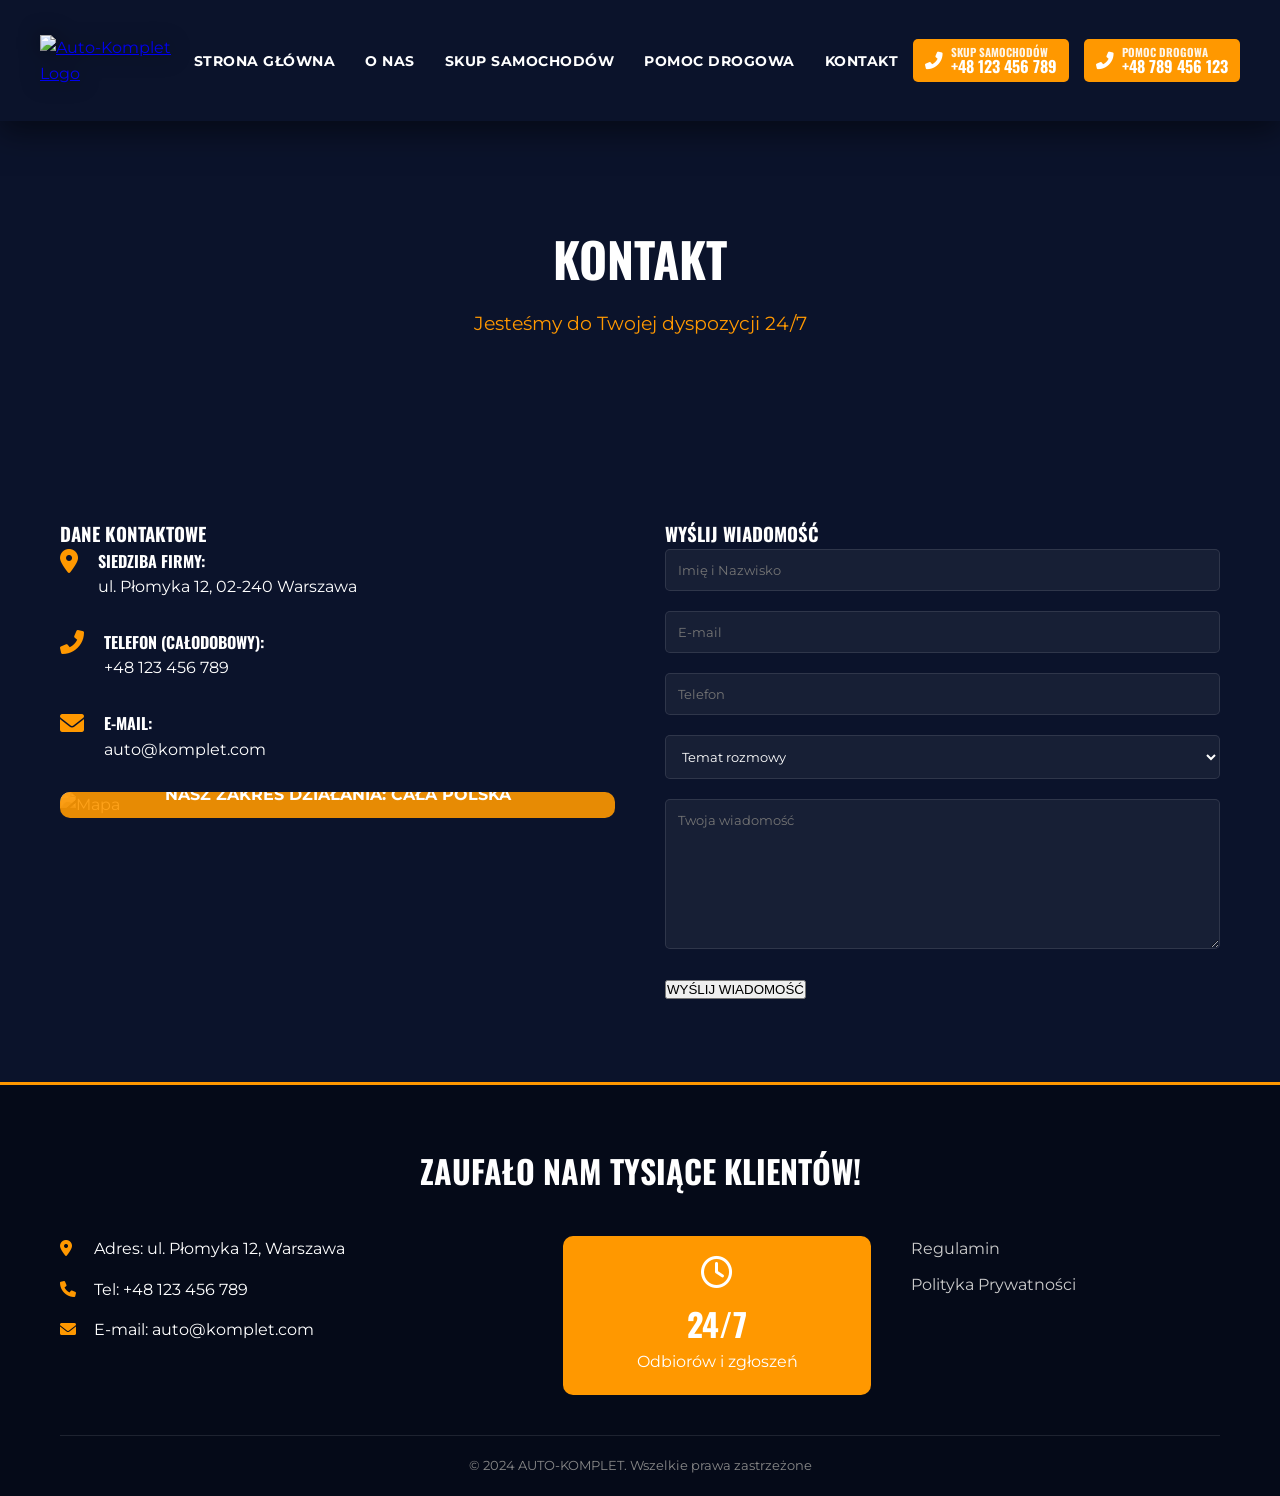
==== kontakt.html @ e899b181 "Add files via upload" ====
<!DOCTYPE html>
<html lang="pl">
<head>
    <meta charset="UTF-8">
    <meta name="viewport" content="width=device-width, initial-scale=1.0">
    <title>Kontakt - Auto-Komplet</title>
    <link rel="stylesheet" href="style.css">
    <link rel="preconnect" href="https://fonts.googleapis.com">
    <link rel="preconnect" href="https://fonts.gstatic.com" crossorigin>
    <link href="https://fonts.googleapis.com/css2?family=Montserrat:wght@400;700&family=Oswald:wght@500;700&display=swap" rel="stylesheet">
    <link rel="stylesheet" href="https://cdnjs.cloudflare.com/ajax/libs/font-awesome/6.0.0/css/all.min.css">
</head>
<body>
    <header>
        <div class="top-bar">
            <div class="container">
                <div class="logo">
                    <a href="index.html">
                        <img src="logo.png" alt="Auto-Komplet Logo">
                    </a>
                </div>
                <nav>
                    <ul>
                        <li><a href="index.html">STRONA GŁÓWNA</a></li>
                        <li><a href="o-nas.html">O NAS</a></li>
                        <li><a href="skup-samochodow.html">SKUP SAMOCHODÓW</a></li>
                        <li><a href="laweta-pomoc-drogowa.html">POMOC DROGOWA</a></li>
                        <li><a href="kontakt.html">KONTAKT</a></li>
                    </ul>
                </nav>
                <div class="header-cta">
                    <a href="tel:+48123456789" class="btn-call">
                        <i class="fas fa-phone-alt"></i>
                        <span>
                            <span class="btn-label">SKUP SAMOCHODÓW</span>
                            <span class="btn-number">+48 123 456 789</span>
                        </span>
                    </a>
                    <a href="tel:+48789456123" class="btn-call">
                        <i class="fas fa-phone-alt"></i>
                        <span>
                            <span class="btn-label">POMOC DROGOWA</span>
                            <span class="btn-number">+48 789 456 123</span>
                        </span>
                    </a>
                </div>
                <div class="menu-toggle">
                    <i class="fas fa-bars"></i>
                </div>
            </div>
        </div>
    </header>

    <section class="page-header" style="background: linear-gradient(rgba(11, 19, 43, 0.8), rgba(11, 19, 43, 0.8)), url('https://images.unsplash.com/photo-1534536281715-e28d76689b4d?auto=format&fit=crop&w=1920&q=80');">
        <div class="container">
            <h2>KONTAKT</h2>
            <p>Jesteśmy do Twojej dyspozycji 24/7</p>
        </div>
    </section>

    <section class="contact-page">
        <div class="container">
            <div class="contact-grid">
                <div class="contact-details">
                    <h3>DANE KONTAKTOWE</h3>
                    <div class="contact-item">
                        <i class="fas fa-map-marker-alt"></i>
                        <div>
                            <h4>Siedziba firmy:</h4>
                            <p>ul. Płomyka 12, 02-240 Warszawa</p>
                        </div>
                    </div>
                    <div class="contact-item">
                        <i class="fas fa-phone-alt"></i>
                        <div>
                            <h4>Telefon (całodobowy):</h4>
                            <p>+48 123 456 789</p>
                        </div>
                    </div>
                    <div class="contact-item">
                        <i class="fas fa-envelope"></i>
                        <div>
                            <h4>E-mail:</h4>
                            <p>auto@komplet.com</p>
                        </div>
                    </div>
                    <div class="map-placeholder">
                        <img src="https://images.unsplash.com/photo-1526778548025-fa2f459cd5c1?auto=format&fit=crop&w=600&q=80" alt="Mapa">
                        <div class="map-overlay">NASZ ZAKRES DZIAŁANIA: CAŁA POLSKA</div>
                    </div>
                </div>
                <div class="contact-form-section">
                    <h3>WYŚLIJ WIADOMOŚĆ</h3>
                    <form class="full-contact-form">
                        <div class="form-group">
                            <input type="text" placeholder="Imię i Nazwisko" required>
                        </div>
                        <div class="form-group">
                            <input type="email" placeholder="E-mail" required>
                        </div>
                        <div class="form-group">
                            <input type="tel" placeholder="Telefon">
                        </div>
                        <div class="form-group">
                            <select>
                                <option>Temat rozmowy</option>
                                <option>Skup Samochodu</option>
                                <option>Laweta / Pomoc Drogowa</option>
                                <option>Inne</option>
                            </select>
                        </div>
                        <div class="form-group">
                            <textarea placeholder="Twoja wiadomość" required></textarea>
                        </div>
                        <button type="submit" class="btn-submit">WYŚLIJ WIADOMOŚĆ</button>
                    </form>
                </div>
            </div>
        </div>
    </section>

    <footer>
        <div class="container">
            <h3>ZAUFAŁO NAM TYSIĄCE KLIENTÓW!</h3>
            <div class="footer-grid">
                <div class="footer-info">
                    <p><i class="fas fa-map-marker-alt"></i> Adres: ul. Płomyka 12, Warszawa</p>
                    <p><i class="fas fa-phone"></i> Tel: +48 123 456 789</p>
                    <p><i class="fas fa-envelope"></i> E-mail: auto@komplet.com</p>
                </div>
                <div class="footer-hours">
                    <div class="hours-box">
                        <i class="far fa-clock"></i>
                        <span>24/7</span>
                        <p>Odbiorów i zgłoszeń</p>
                    </div>
                </div>
                <div class="footer-links">
                    <ul>
                        <li><a href="#">Regulamin</a></li>
                        <li><a href="#">Polityka Prywatności</a></li>
                    </ul>
                </div>
            </div>
            <div class="footer-bottom">
                <p>&copy; 2024 AUTO-KOMPLET. Wszelkie prawa zastrzeżone</p>
            </div>
        </div>
    </footer>

    <script src="script.js"></script>
</body>
</html>
---- style.css ----
/* style.css */
:root {
    --primary-color: #ff9800; /* Vibrant Orange */
    --secondary-color: #0b132b; /* Deep Navy */
    --accent-color: #1c2541; /* Slightly Lighter Navy */
    --text-light: #ffffff;
    --text-dark: #333333;
    --bg-dark: #0b132b;
    --bg-light: #f4f4f4;
}

* {
    margin: 0;
    padding: 0;
    box-sizing: border-box;
}

body {
    font-family: 'Montserrat', sans-serif;
    line-height: 1.6;
    color: var(--text-light);
    background-color: var(--bg-dark);
    overflow-x: hidden;
}

h1, h2, h3, h4 {
    font-family: 'Oswald', sans-serif;
    text-transform: uppercase;
}

.container {
    max-width: 1200px;
    margin: 0 auto;
    padding: 0 20px;
}

/* Header & Navigation */
header {
    background-color: #0b132b;
    position: sticky;
    top: 0;
    z-index: 1000;
    box-shadow: 0 10px 30px rgba(0,0,0,0.5);
}

.top-bar .container {
    display: flex;
    justify-content: space-between;
    align-items: center;
    height: auto;
    max-width: 100%;
    padding: 20px 40px;
}

.logo {
    flex: 1;
    display: flex;
    justify-content: flex-start;
}

.logo img {
    max-height: 60px;
    width: auto;
    display: block;
    transition: transform 0.3s ease;
    filter: drop-shadow(0 0 10px rgba(0,0,0,0.5));
}

.logo img:hover {
    transform: scale(1.05);
    filter: drop-shadow(0 0 12px rgba(255,152,0,0.3));
}

nav {
    display: flex;
    align-items: center;
    justify-content: center;
    flex: 0 0 auto;
}

nav ul {
    display: flex;
    list-style: none;
    gap: 10 px;
}

nav a {
    text-decoration: none;
    color: var(--text-light);
    font-weight: 700;
    font-size: 0.9rem;
    padding: 10px 15px;
    transition: all 0.3s ease;
    text-transform: uppercase;
    letter-spacing: 0.5px;
    white-space: nowrap;
}

nav a:hover, nav a.active {
    color: var(--primary-color);
}

.header-cta {
    display: flex;
    flex-direction: row;
    justify-content: flex-end;
    align-items: center;
    gap: 15px;
    flex: 1;
}

.header-cta .btn-call {
    display: flex;
    align-items: center;
    gap: 8px;
    text-decoration: none;
    color: #fff;
    background: #ff9800;
    padding: 8px 12px;
    transition: background 0.3s;
    font-family: 'Oswald', sans-serif;
    font-weight: 700;
    border-radius: 5px;
    line-height: 1;
    white-space: nowrap;
}

.header-cta .btn-call i {
    font-size: 1.1rem;
}

.btn-label {
    display: block;
    font-size: 0.7rem;
    text-transform: uppercase;
    opacity: 0.9;
}

.btn-number {
    display: block;
    font-size: 1rem;
}

.header-cta .btn-call:hover {
    background: #e68a00;
}

.menu-toggle {
    display: none;
    font-size: 1.5rem;
    cursor: pointer;
}

/* Hero Section */
.hero {
    background: linear-gradient(rgba(11, 19, 43, 0.8), rgba(11, 19, 43, 0.8)), url('tło.webp');
    background-size: cover;
    background-position: center;
    padding: 80px 0;
    min-height: 800px;
    display: flex;
    align-items: center;
    justify-content: center;
}

.hero-content {
    display: flex;
    flex-direction: column;
    align-items: center;
    width: 100%;
}

.hero-text {
    width: 100%;
    display: flex;
    flex-direction: column;
    align-items: center;
}

.hero-text h2 {
    font-size: clamp(1.2rem, 5.5vw, 4.5rem);
    color: var(--text-light);
    line-height: 1.1;
    width: 100%;
    text-shadow: 3px 3px 10px rgba(0,0,0,0.9);
    text-align: center;
    margin-bottom: 40px;
    white-space: nowrap;
    letter-spacing: 1px;
}

.hero-cta-buttons {
    display: flex;
    gap: 20px;
    margin-bottom: 40px;
}

.btn-hero-call {
    display: flex;
    align-items: center;
    background: var(--primary-color);
    color: white;
    padding: 15px 25px;
    text-decoration: none;
    font-weight: 700;
    font-family: 'Oswald', sans-serif;
    border-radius: 5px;
    transition: background 0.3s;
    line-height: 1.1;
    text-align: left;
}

.btn-hero-call i {
    font-size: 2rem;
    margin-right: 15px;
}

.btn-hero-call .btn-label {
    font-size: 1rem;
}

.btn-hero-call .btn-number {
    font-size: 1.8rem;
}

.btn-hero-call:hover {
    background: #e68a00;
}

.hero-features {
    list-style: none;
    display: flex;
    gap: 30px;
    margin-top: 50px;
}

.hero-features li {
    font-weight: 700;
    font-size: 0.9rem;
}

.hero-features i {
    color: var(--primary-color);
    margin-right: 5px;
}

/* Service Boxes */
.service-boxes {
    margin-top: -50px;
    position: relative;
    z-index: 10;
}

.service-boxes .container {
    display: grid;
    grid-template-columns: 1fr 1fr;
    gap: 30px;
}

.box {
    display: flex;
    align-items: center;
    padding: 40px;
    border-radius: 10px;
    gap: 25px;
    box-shadow: 0 10px 30px rgba(0,0,0,0.3);
}

.blue-box {
    background-color: var(--accent-color);
}

.orange-box {
    background-color: var(--primary-color);
    color: white;
}

.box-icon i {
    font-size: 3.5rem;
}

.box-content h3 {
    font-size: 1.5rem;
    margin-bottom: 10px;
}

.btn-outline {
    display: inline-block;
    margin-top: 15px;
    padding: 8px 20px;
    border: 2px solid var(--primary-color);
    color: var(--primary-color);
    text-decoration: none;
    font-weight: 700;
    border-radius: 5px;
    transition: all 0.3s;
}

.btn-outline:hover {
    background: var(--primary-color);
    color: white;
}

.box-call {
    margin-top: 15px;
    display: flex;
    flex-direction: column;
}

.box-call span {
    font-size: 0.8rem;
    text-transform: uppercase;
}

.box-call strong {
    font-size: 1.8rem;
    font-family: 'Oswald', sans-serif;
}

/* Benefits Section */
.benefits {
    padding: 80px 0;
    background-color: #050a18;
}

.section-title {
    text-align: center;
    font-size: 2.5rem;
    margin-bottom: 50px;
    position: relative;
}

.section-title::after {
    content: '';
    display: block;
    width: 60px;
    height: 4px;
    background: var(--primary-color);
    margin: 15px auto;
}

.benefits-grid {
    display: grid;
    grid-template-columns: repeat(4, 1fr);
    gap: 20px;
}

.benefit-item {
    text-align: center;
    padding: 30px;
    background: var(--accent-color);
    border-radius: 10px;
    transition: transform 0.3s;
}

.benefit-item:hover {
    transform: translateY(-10px);
    border-bottom: 3px solid var(--primary-color);
}

.benefit-item i {
    font-size: 3rem;
    color: var(--primary-color);
    margin-bottom: 20px;
}

.benefit-item h4 {
    font-size: 1.1rem;
}

/* Recent Buys */
.recent-buys {
    padding: 80px 0;
}

.buys-grid {
    display: grid;
    grid-template-columns: repeat(4, 1fr);
    gap: 20px;
}

.buy-card {
    background: var(--accent-color);
    border-radius: 10px;
    overflow: hidden;
    text-align: center;
}

.car-img {
    height: 180px;
    background-size: cover;
    background-position: center;
}

.buy-card p {
    padding: 15px;
    font-weight: 700;
    text-transform: uppercase;
}

/* Footer */
footer {
    background: #050a18;
    padding: 60px 0 20px;
    border-top: 3px solid var(--primary-color);
}

footer h3 {
    text-align: center;
    font-size: 2rem;
    margin-bottom: 40px;
}

.footer-grid {
    display: grid;
    grid-template-columns: 1.5fr 1fr 1fr;
    gap: 40px;
    margin-bottom: 40px;
}

.footer-info p {
    margin-bottom: 15px;
}

.footer-info i {
    color: var(--primary-color);
    margin-right: 10px;
    width: 20px;
}

.hours-box {
    background: var(--primary-color);
    padding: 20px;
    border-radius: 10px;
    text-align: center;
}

.hours-box i {
    font-size: 2rem;
    margin-bottom: 10px;
}

.hours-box span {
    display: block;
    font-size: 2rem;
    font-weight: 700;
    font-family: 'Oswald', sans-serif;
}

.footer-links ul {
    list-style: none;
}

.footer-links li {
    margin-bottom: 10px;
}

.footer-links a {
    color: #ccc;
    text-decoration: none;
}

.footer-links a:hover {
    color: var(--primary-color);
}

.footer-bottom {
    text-align: center;
    padding-top: 20px;
    border-top: 1px solid rgba(255,255,255,0.1);
    font-size: 0.8rem;
    color: #888;
}

/* How It Works */
.how-it-works {
    padding: 80px 0;
    background: var(--bg-dark);
}

.steps-grid {
    display: grid;
    grid-template-columns: repeat(3, 1fr);
    gap: 30px;
    margin-top: 40px;
}

.step {
    text-align: center;
    padding: 40px;
    background: var(--accent-color);
    border-radius: 10px;
    position: relative;
}

.step-num {
    width: 50px;
    height: 50px;
    background: var(--primary-color);
    color: white;
    border-radius: 50%;
    display: flex;
    align-items: center;
    justify-content: center;
    font-size: 1.5rem;
    font-weight: 700;
    margin: 0 auto 20px;
}

/* Brands */
.brands {
    padding: 60px 0;
    background: #050a18;
}

.brands-flex {
    display: flex;
    flex-wrap: wrap;
    justify-content: center;
    gap: 30px;
}

.brands-flex span {
    font-size: 1.5rem;
    font-weight: 700;
    color: rgba(255, 255, 255, 0.2);
    text-transform: uppercase;
}

/* Testimonials */
.testimonials {
    padding: 80px 0;
    background: var(--bg-dark);
}

.testimonials-grid {
    display: grid;
    grid-template-columns: repeat(3, 1fr);
    gap: 30px;
}

.testimonial {
    background: var(--accent-color);
    padding: 30px;
    border-radius: 10px;
    border-left: 4px solid var(--primary-color);
}

.stars {
    color: var(--primary-color);
    margin-bottom: 15px;
}

/* FAQ */
.faq {
    padding: 80px 0;
    background: #050a18;
}

.faq-list {
    max-width: 800px;
    margin: 0 auto;
}

.faq-item {
    margin-bottom: 25px;
    padding-bottom: 25px;
    border-bottom: 1px solid rgba(255, 255, 255, 0.1);
}

.faq-item h4 {
    color: var(--primary-color);
    margin-bottom: 10px;
}

/* Sub-pages Styling */
.page-header {
    padding: 100px 0;
    text-align: center;
    color: white;
}

.page-header h2 {
    font-size: 3rem;
    margin-bottom: 10px;
}

.page-header p {
    font-size: 1.2rem;
    color: var(--primary-color);
}

.about-content, .service-details, .tow-details, .contact-page {
    padding: 80px 0;
}

.about-grid, .service-grid, .tow-grid, .contact-grid {
    display: grid;
    grid-template-columns: 1fr 1fr;
    gap: 50px;
}

.about-stats {
    display: grid;
    grid-template-columns: 1fr;
    gap: 20px;
}

.stat-item {
    background: var(--accent-color);
    padding: 30px;
    border-radius: 10px;
    text-align: center;
    border-bottom: 3px solid var(--primary-color);
}

.stat-item strong {
    display: block;
    font-size: 2.5rem;
    color: var(--primary-color);
    font-family: 'Oswald', sans-serif;
}

.check-list {
    list-style: none;
    margin: 20px 0;
}

.check-list li {
    margin-bottom: 10px;
}

.check-list i {
    color: var(--primary-color);
    margin-right: 10px;
}

.tow-services-grid {
    display: grid;
    grid-template-columns: 1fr 1fr;
    gap: 20px;
    margin-top: 30px;
}

.tow-service-item {
    background: var(--accent-color);
    padding: 20px;
    border-radius: 10px;
}

.tow-service-item i {
    font-size: 2rem;
    color: var(--primary-color);
    margin-bottom: 10px;
}

.urgent-box {
    background: var(--primary-color);
    padding: 40px;
    border-radius: 10px;
    text-align: center;
    color: white;
}

.btn-urgent {
    display: inline-block;
    margin-top: 20px;
    background: white;
    color: var(--primary-color);
    padding: 15px 30px;
    text-decoration: none;
    font-weight: 700;
    border-radius: 5px;
    font-size: 1.2rem;
}

.contact-item {
    display: flex;
    gap: 20px;
    margin-bottom: 30px;
}

.contact-item i {
    font-size: 1.5rem;
    color: var(--primary-color);
}

.map-placeholder {
    position: relative;
    border-radius: 10px;
    overflow: hidden;
    margin-top: 30px;
}

.map-placeholder img {
    width: 100%;
    height: 300px;
    object-fit: cover;
    filter: grayscale(1);
}

.map-overlay {
    position: absolute;
    bottom: 0;
    left: 0;
    width: 100%;
    background: rgba(255, 152, 0, 0.9);
    color: white;
    padding: 10px;
    text-align: center;
    font-weight: 700;
}

.form-group {
    margin-bottom: 20px;
}

.form-group input, .form-group select, .form-group textarea {
    width: 100%;
    padding: 12px;
    border-radius: 5px;
    border: 1px solid rgba(255,255,255,0.1);
    background: rgba(255,255,255,0.05);
    color: white;
    font-family: inherit;
}

.form-group textarea {
    height: 150px;
}

/* Responsive */
@media (max-width: 1200px) {
    nav ul {
        gap: 5px;
    }
    nav a {
        padding: 10px 12px;
        font-size: 0.8rem;
    }
}

@media (max-width: 1024px) {
    .hero-text h2 {
        font-size: 2.5rem;
    }
    .benefits-grid, .buys-grid {
        grid-template-columns: repeat(2, 1fr);
    }
}

@media (max-width: 768px) {
    .top-bar .container {
        height: auto;
        min-height: 80px;
        flex-wrap: wrap;
        justify-content: space-between;
    }

    .logo img {
        max-height: 60px;
    }

    nav {
        display: none;
        position: absolute;
        top: 100%;
        left: 0;
        width: 100%;
        background: var(--bg-dark);
        padding: 20px;
        text-align: center;
        border-bottom: 2px solid var(--primary-color);
        z-index: 1001;
    }

    nav.active {
        display: block;
    }

    nav ul {
        flex-direction: column;
        gap: 15px;
    }

    .header-cta {
        display: flex;
        flex-direction: row;
        width: auto;
        order: 2;
        margin-left: 0;
        gap: 8px;
        flex: 0 0 auto;
    }

    .header-cta .btn-call {
        padding: 5px 10px;
    }

    .header-cta .btn-number {
        font-size: 0.8rem;
    }

    .header-cta .btn-label {
        font-size: 0.6rem;
    }

    .menu-toggle {
        display: block;
    }

    .hero-text h2 {
        font-size: clamp(0.8rem, 5.5vw, 1.8rem);
        white-space: nowrap;
        margin-bottom: 30px;
    }

    .hero-cta-buttons {
        flex-direction: row;
        width: 100%;
        justify-content: center;
        gap: 10px;
    }

    .btn-hero-call {
        padding: 10px 15px;
        flex: 1;
        max-width: 180px;
    }

    .btn-hero-call i {
        font-size: 1.2rem;
        margin-right: 8px;
    }

    .btn-hero-call .btn-label {
        font-size: 0.7rem;
    }

    .btn-hero-call .btn-number {
        font-size: 1rem;
    }

    .btn-hero-call {
        justify-content: center;
    }

    .service-boxes .container {
        grid-template-columns: 1fr;
    }
    .hero-features {
        flex-direction: column;
        gap: 10px;
    }
    .footer-grid {
        grid-template-columns: 1fr;
    }
    .hero {
        padding: 40px 0;
    }
    .form-row {
        flex-direction: column;
    }
    .steps-grid, .testimonials-grid {
        grid-template-columns: 1fr;
    }
    .about-grid, .service-grid, .tow-grid, .contact-grid {
        grid-template-columns: 1fr;
        gap: 30px;
    }
    .tow-services-grid {
        grid-template-columns: 1fr;
    }
}
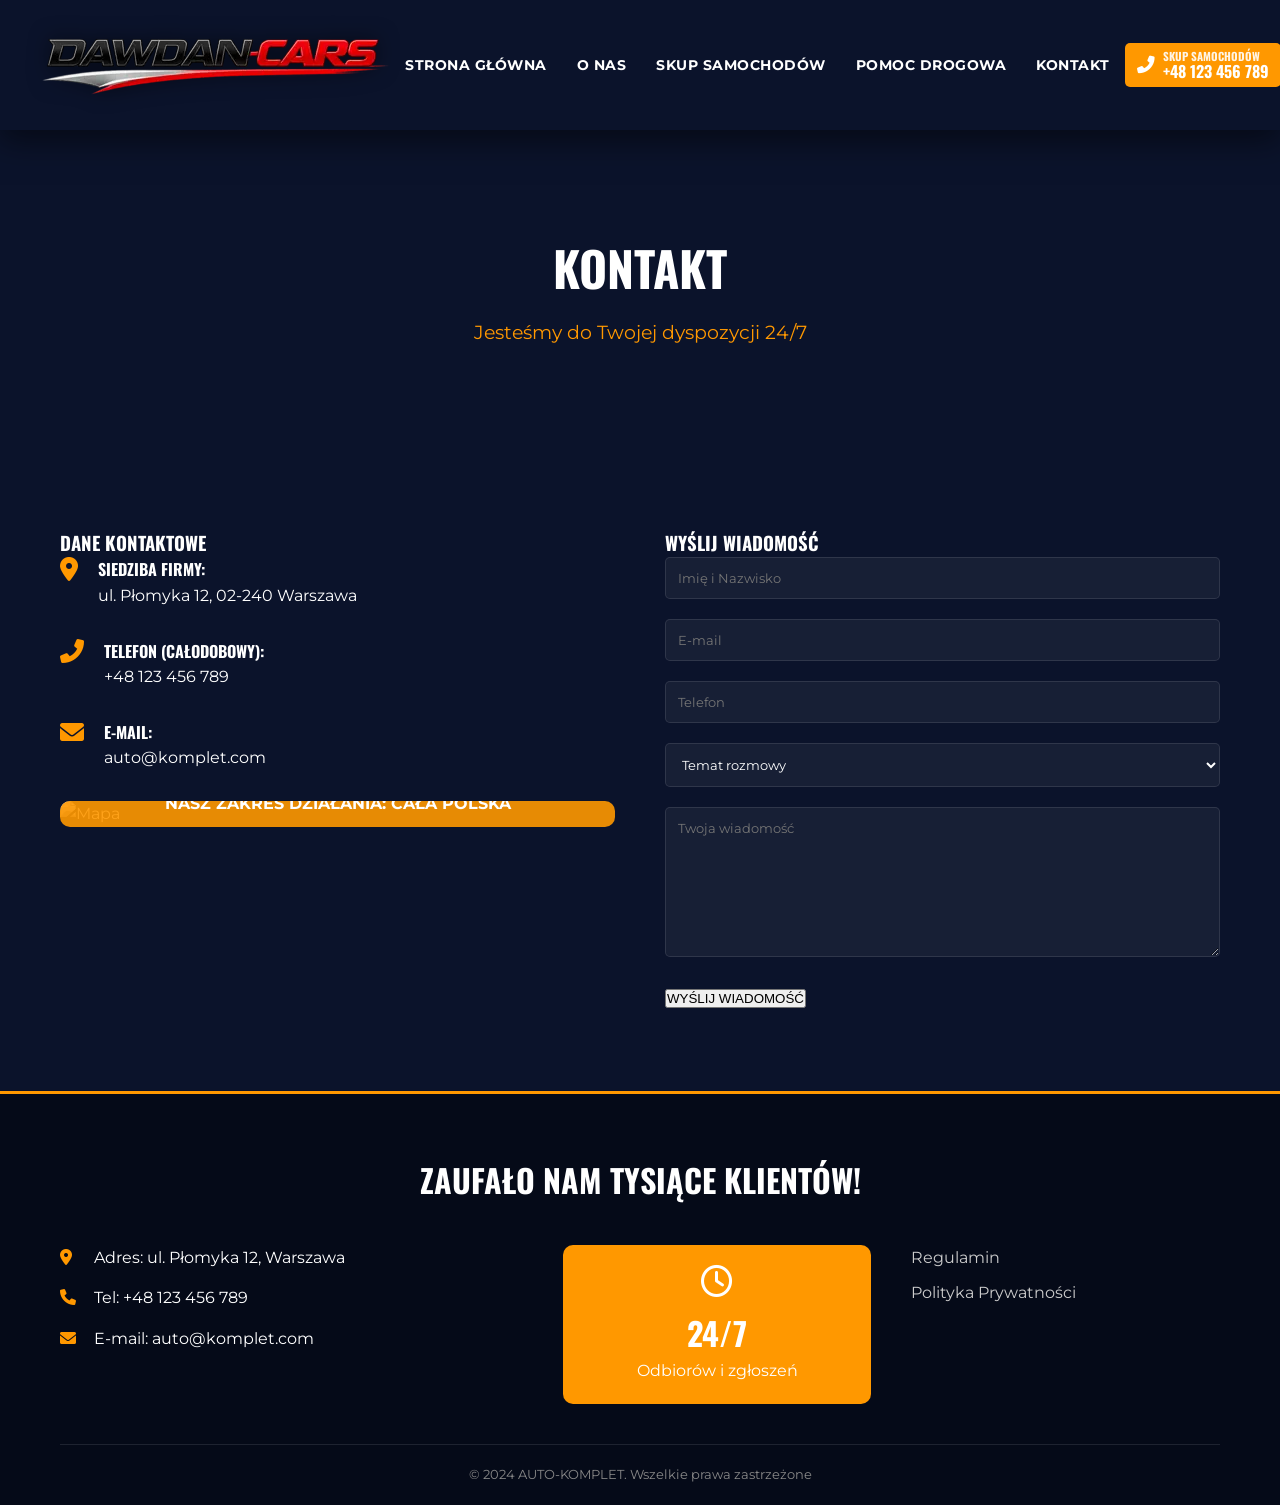
==== commit f610dece: "Fix performance issues related to render-blocking resources, LCP, and CLS. - Renamed 'tło.webp' to '" ====
--- a/kontakt.html
+++ b/kontakt.html
@@ -7,8 +7,8 @@
     <link rel="stylesheet" href="style.css">
     <link rel="preconnect" href="https://fonts.googleapis.com">
     <link rel="preconnect" href="https://fonts.gstatic.com" crossorigin>
-    <link href="https://fonts.googleapis.com/css2?family=Montserrat:wght@400;700&family=Oswald:wght@500;700&display=swap" rel="stylesheet">
-    <link rel="stylesheet" href="https://cdnjs.cloudflare.com/ajax/libs/font-awesome/6.0.0/css/all.min.css">
+    <link href="https://fonts.googleapis.com/css2?family=Montserrat:wght@400;700&family=Oswald:wght@500;700&display=swap" rel="stylesheet" media="print" onload="this.media='all'"><noscript><link href="https://fonts.googleapis.com/css2?family=Montserrat:wght@400;700&family=Oswald:wght@500;700&display=swap" rel="stylesheet"></noscript>
+    <link rel="stylesheet" href="https://cdnjs.cloudflare.com/ajax/libs/font-awesome/6.0.0/css/all.min.css" media="print" onload="this.media='all'"><noscript><link rel="stylesheet" href="https://cdnjs.cloudflare.com/ajax/libs/font-awesome/6.0.0/css/all.min.css"></noscript>
 </head>
 <body>
     <header>
@@ -16,7 +16,7 @@
             <div class="container">
                 <div class="logo">
                     <a href="index.html">
-                        <img src="logo.png" alt="Auto-Komplet Logo">
+                        <img src="logo.webp" alt="Logo" width="349" height="60">
                     </a>
                 </div>
                 <nav>
--- a/style.css
+++ b/style.css
@@ -153,7 +153,7 @@
 
 /* Hero Section */
 .hero {
-    background: linear-gradient(rgba(11, 19, 43, 0.8), rgba(11, 19, 43, 0.8)), url('tło.webp');
+    background: linear-gradient(rgba(11, 19, 43, 0.8), rgba(11, 19, 43, 0.8)), url('tlo.webp');
     background-size: cover;
     background-position: center;
     padding: 80px 0;
@@ -185,8 +185,10 @@
     text-shadow: 3px 3px 10px rgba(0,0,0,0.9);
     text-align: center;
     margin-bottom: 40px;
-    white-space: nowrap;
+    white-space: normal; /* Changed from nowrap to avoid potential layout issues */
+    word-wrap: break-word;
     letter-spacing: 1px;
+    min-height: 1.1em; /* Helps reserve space */
 }
 
 .hero-cta-buttons {
@@ -811,7 +813,7 @@
 
     .hero-text h2 {
         font-size: clamp(0.8rem, 5.5vw, 1.8rem);
-        white-space: nowrap;
+        white-space: normal;
         margin-bottom: 30px;
     }
 
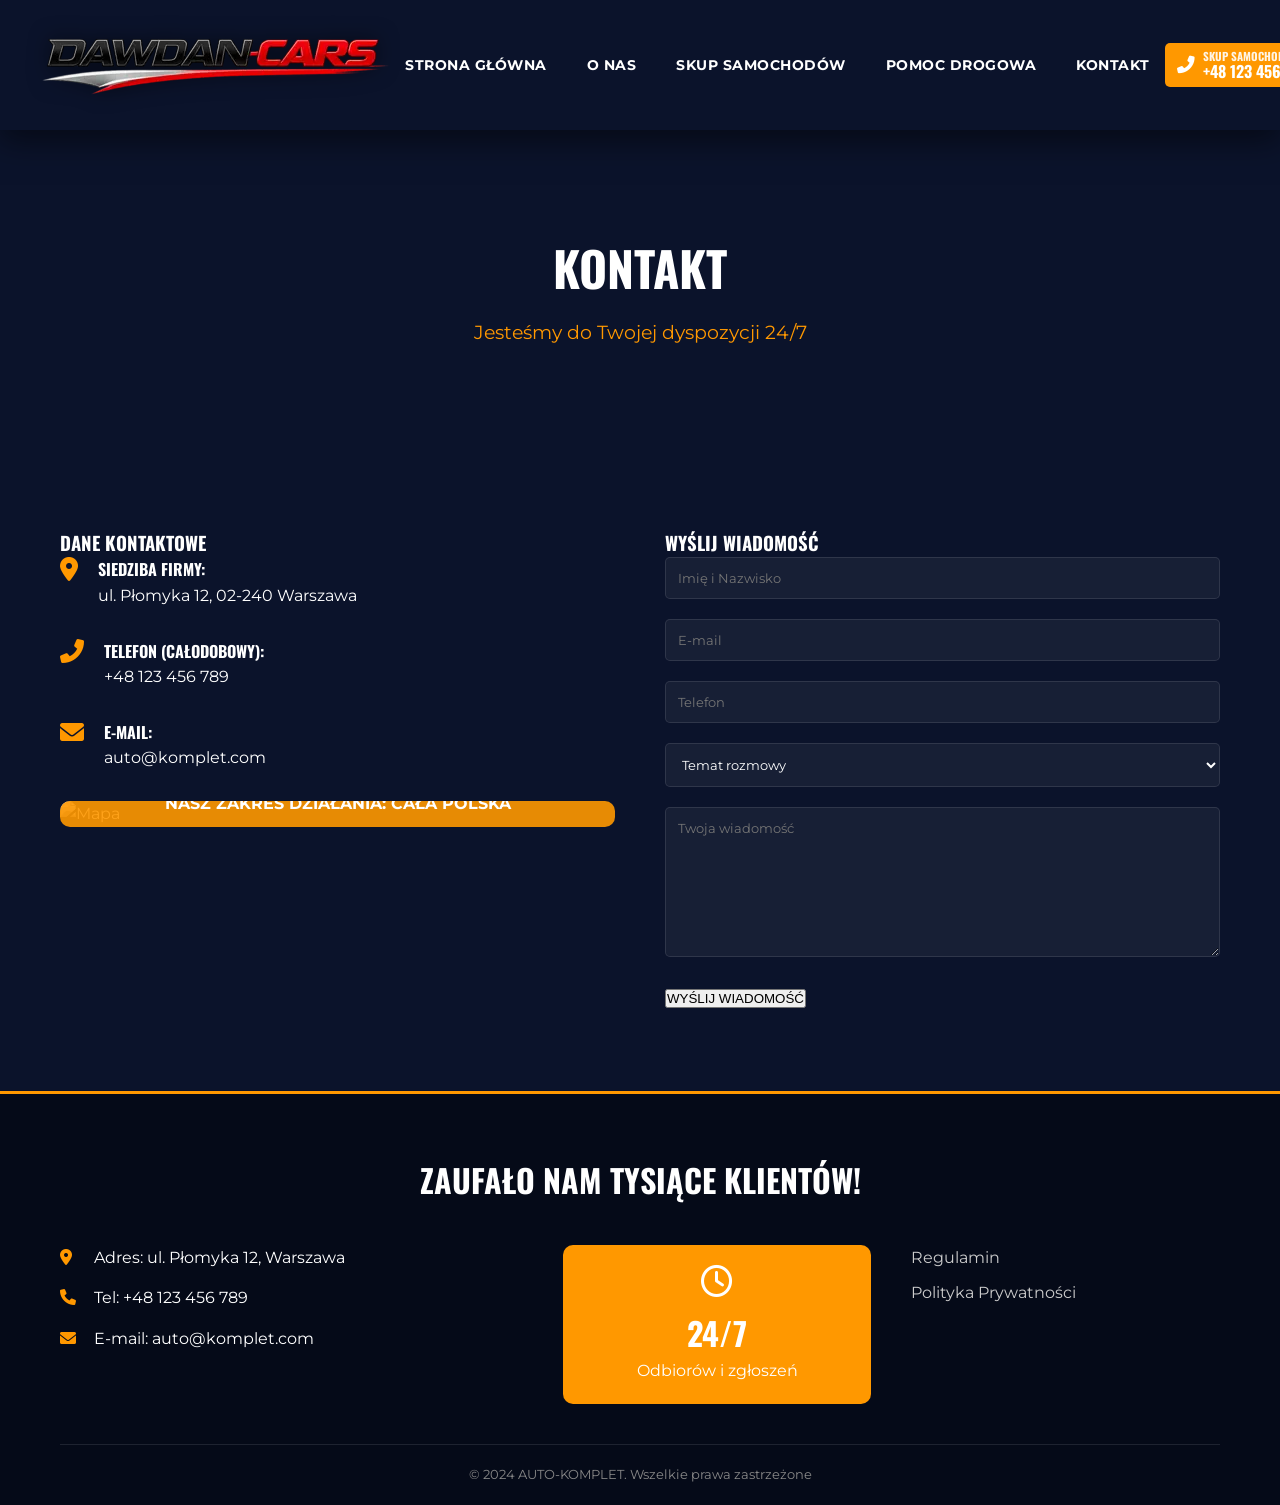
==== commit 2412ffb4: "Optimize website performance based on Lighthouse report - Resolved render-blocking resources by inli" ====
--- a/kontakt.html
+++ b/kontakt.html
@@ -4,11 +4,42 @@
     <meta charset="UTF-8">
     <meta name="viewport" content="width=device-width, initial-scale=1.0">
     <title>Kontakt - Auto-Komplet</title>
-    <link rel="stylesheet" href="style.css">
+    <style>
+        :root { --primary-color: #ff9800; --secondary-color: #0b132b; --accent-color: #1c2541; --text-light: #ffffff; --text-dark: #333333; --bg-dark: #0b132b; --bg-light: #f4f4f4; }
+* { margin: 0; padding: 0; box-sizing: border-box; }
+body { font-family: 'Montserrat', sans-serif; line-height: 1.6; color: var(--text-light); background-color: var(--bg-dark); overflow-x: hidden; }
+h1, h2, h3, h4 { font-family: 'Oswald', sans-serif; text-transform: uppercase; }
+.container { max-width: 1200px; margin: 0 auto; padding: 0 20px; }
+header { background-color: #0b132b; position: sticky; top: 0; z-index: 1000; box-shadow: 0 10px 30px rgba(0,0,0,0.5); }
+.top-bar .container { display: flex; justify-content: space-between; align-items: center; height: auto; max-width: 100%; padding: 20px 40px; }
+.logo { flex: 1; display: flex; justify-content: flex-start; }
+.logo img { max-height: 60px; width: auto; display: block; transition: transform 0.3s ease; filter: drop-shadow(0 0 10px rgba(0,0,0,0.5)); }
+nav { display: flex; align-items: center; justify-content: center; flex: 0 0 auto; }
+nav ul { display: flex; list-style: none; gap: 10px; }
+nav a { text-decoration: none; color: var(--text-light); font-weight: 700; font-size: 0.9rem; padding: 10px 15px; transition: all 0.3s ease; text-transform: uppercase; letter-spacing: 0.5px; white-space: nowrap; }
+.header-cta { display: flex; flex-direction: row; justify-content: flex-end; align-items: center; gap: 15px; flex: 1; }
+.header-cta .btn-call { display: flex; align-items: center; gap: 8px; text-decoration: none; color: #fff; background: #ff9800; padding: 8px 12px; transition: background 0.3s; font-family: 'Oswald', sans-serif; font-weight: 700; border-radius: 5px; line-height: 1; white-space: nowrap; }
+.hero { background: linear-gradient(rgba(11, 19, 43, 0.8), rgba(11, 19, 43, 0.8)), url('tlo.webp'); background-size: cover; background-position: center; padding: 80px 0; min-height: 800px; display: flex; align-items: center; justify-content: center; }
+.hero-text h2 { font-size: clamp(1.2rem, 5.5vw, 4.5rem); color: var(--text-light); line-height: 1.1; width: 100%; text-shadow: 3px 3px 10px rgba(0,0,0,0.9); text-align: center; margin-bottom: 40px; white-space: normal; word-wrap: break-word; letter-spacing: 1px; min-height: 1.1em; }
+.page-header { padding: 100px 0; text-align: center; color: white; background-size: cover; background-position: center; }
+.page-header h2 { font-size: 3rem; margin-bottom: 10px; }
+.page-header p { font-size: 1.2rem; color: var(--primary-color); }
+@media (max-width: 768px) {
+    .top-bar .container { height: auto; min-height: 80px; flex-wrap: wrap; justify-content: space-between; }
+    nav { display: none; }
+    .header-cta { display: flex; flex-direction: row; width: auto; order: 2; margin-left: 0; gap: 8px; flex: 0 0 auto; }
+    .hero { padding: 40px 0; min-height: auto; }
+    .hero-text h2 { font-size: clamp(0.8rem, 5.5vw, 1.8rem); }
+    .page-header { padding: 60px 0; }
+    .page-header h2 { font-size: 2rem; }
+}
+    </style>
+    <link rel="stylesheet" href="style.css" media="print" onload="this.media='all'">
+    <noscript><link rel="stylesheet" href="style.css"></noscript>
     <link rel="preconnect" href="https://fonts.googleapis.com">
     <link rel="preconnect" href="https://fonts.gstatic.com" crossorigin>
     <link href="https://fonts.googleapis.com/css2?family=Montserrat:wght@400;700&family=Oswald:wght@500;700&display=swap" rel="stylesheet" media="print" onload="this.media='all'"><noscript><link href="https://fonts.googleapis.com/css2?family=Montserrat:wght@400;700&family=Oswald:wght@500;700&display=swap" rel="stylesheet"></noscript>
-    <link rel="stylesheet" href="https://cdnjs.cloudflare.com/ajax/libs/font-awesome/6.0.0/css/all.min.css" media="print" onload="this.media='all'"><noscript><link rel="stylesheet" href="https://cdnjs.cloudflare.com/ajax/libs/font-awesome/6.0.0/css/all.min.css"></noscript>
+    <link rel="stylesheet" href="font-awesome.min.css" media="print" onload="this.media='all'"><noscript><link rel="stylesheet" href="font-awesome.min.css"></noscript>
 </head>
 <body>
     <header>
--- a/style.css
+++ b/style.css
@@ -1,4 +1,5 @@
 /* style.css */
+
 :root {
     --primary-color: #ff9800; /* Vibrant Orange */
     --secondary-color: #0b132b; /* Deep Navy */
@@ -185,10 +186,11 @@
     text-shadow: 3px 3px 10px rgba(0,0,0,0.9);
     text-align: center;
     margin-bottom: 40px;
-    white-space: normal; /* Changed from nowrap to avoid potential layout issues */
+    white-space: normal;
     word-wrap: break-word;
     letter-spacing: 1px;
-    min-height: 1.1em; /* Helps reserve space */
+    min-height: 1.1em;
+    contain-intrinsic-size: auto 1.1em;
 }
 
 .hero-cta-buttons {
--- a/style.css
+++ b/style.css
@@ -1,4 +1,5 @@
 /* style.css */
+
 :root {
     --primary-color: #ff9800; /* Vibrant Orange */
     --secondary-color: #0b132b; /* Deep Navy */
@@ -185,10 +186,11 @@
     text-shadow: 3px 3px 10px rgba(0,0,0,0.9);
     text-align: center;
     margin-bottom: 40px;
-    white-space: normal; /* Changed from nowrap to avoid potential layout issues */
+    white-space: normal;
     word-wrap: break-word;
     letter-spacing: 1px;
-    min-height: 1.1em; /* Helps reserve space */
+    min-height: 1.1em;
+    contain-intrinsic-size: auto 1.1em;
 }
 
 .hero-cta-buttons {
